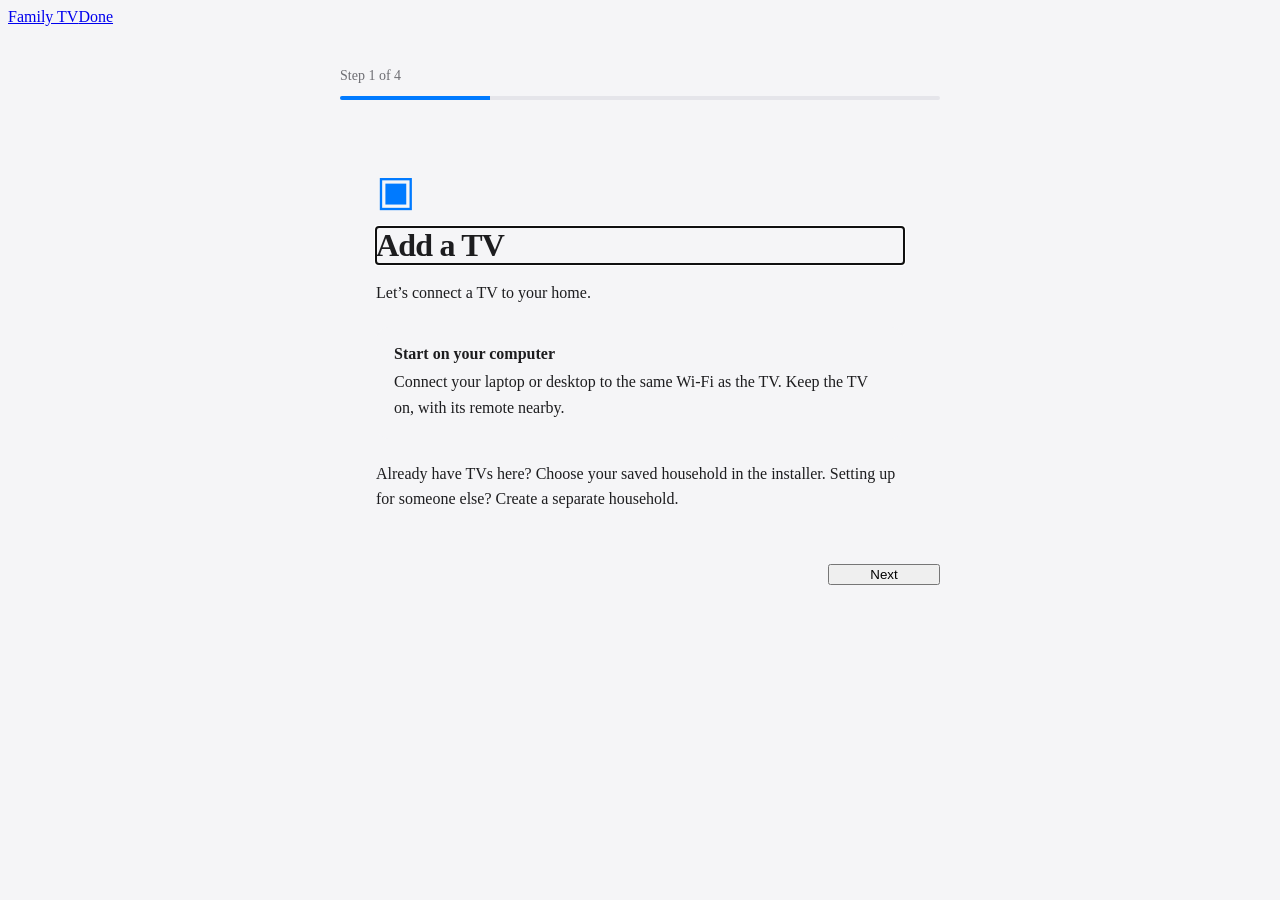
==== add-tv/index.html @ 58df8dc8 "Replace the landing page with Home and a step-by-step Add TV guide" ====
<!doctype html><html lang="en"><head><meta charset="utf-8"><meta name="viewport" content="width=device-width,initial-scale=1"><meta name="referrer" content="no-referrer"><title>Add TV · Family TV</title><link rel="stylesheet" href="https://family-tv-households.adoredhotel2.chatgpt.site/app.css"><link rel="stylesheet" href="wizard.css"></head><body><main>
<header class="app-header"><a class="brand" href="../">Family TV</a><a class="text-button" href="../">Done</a></header>
<div class="guide-shell"><p class="guide-progress" id="progress" aria-live="polite">Step 1 of 4</p><div class="guide-track" aria-hidden="true"><span id="track"></span></div>
<section class="card guide-step" data-step="0"><div class="guide-icon" aria-hidden="true">▣</div><h1>Add a TV</h1><p>Let’s connect a TV to your home.</p><div class="guide-note"><strong>Start on your computer</strong><p>Connect your laptop or desktop to the same Wi-Fi as the TV. Keep the TV on, with its remote nearby.</p></div><p class="secondary-text">Already have TVs here? Choose your saved household in the installer. Setting up for someone else? Create a separate household.</p></section>
<section class="card guide-step" data-step="1" hidden><h1>Get the installer</h1><p>One download opens your private setup guide.</p><label for="os">Your computer</label><select id="os"><option value="windows">Windows</option><option value="mac">Mac</option><option value="linux">Linux</option></select><a id="download" class="primary" href="../family-tv-setup.zip" download>Download installer</a><p class="footnote">On a phone? Open this same page on your computer to continue. You’ll use your phone again at the end.</p></section>
<section class="card guide-step" data-step="2" hidden><h1>Open the installer</h1><p id="openInstruction"></p><ol id="instructions"></ol><div class="guide-note"><strong>Leave the launcher open</strong><p>The setup window opens in your browser. It connects directly to the TV on your Wi-Fi.</p></div><details class="quiet-details"><summary>Need help opening it?</summary><p id="help"></p></details></section>
<section class="card guide-step" data-step="3" hidden><h1>Continue in the setup window</h1><p>The installer takes it from here.</p><ol><li>Choose your household and TV.</li><li>Approve prompts on that TV. The guide checks compatibility and tells you what to do next.</li><li>Wait for the connection check, then scan the private QR code with your phone.</li></ol><p class="footnote">Existing TVs update without running this guide again. Root support depends on the model and firmware; setup stops if it cannot verify support.</p></section>
<div class="guide-actions"><button class="secondary" id="back" hidden>Back</button><button class="primary" id="next">Next</button></div><p id="downloadNote" class="footnote" role="status"></p></div></main><script src="wizard.js"></script></body></html>
---- add-tv/wizard.css ----
[hidden]{display:none!important}body{background:var(--bg,#f5f5f7);color:var(--text,#1d1d1f)}.app-header{justify-content:space-between}.guide-shell{max-width:600px;margin:42px auto}.guide-progress{font-size:14px;color:var(--muted,#6e6e73);margin:0 0 12px}.guide-track{height:4px;background:var(--line,#e5e5ea);border-radius:9px;margin-bottom:30px;overflow:hidden}.guide-track span{display:block;height:100%;background:var(--blue,#007aff);width:25%;transition:width .2s}.guide-step{padding:36px;min-height:360px}.guide-step h1{font-size:32px;letter-spacing:-.8px;line-height:1.15;margin:12px 0 16px}.guide-step p{line-height:1.6}.guide-step li{padding:8px 0;line-height:1.6}.guide-icon{font-size:42px;color:var(--blue,#007aff)}.guide-note{background:var(--bg,#f5f5f7);border-radius:14px;padding:18px;margin:22px 0}.guide-note p{margin:6px 0 0}.guide-actions{display:flex;justify-content:flex-end;gap:12px}.guide-actions button{min-width:112px}.guide-step select{width:100%;margin:10px 0 24px;padding:13px;font:inherit;border:1px solid var(--line,#ddd);border-radius:12px;background:var(--surface,#fff);color:inherit}.guide-step .primary{display:inline-flex;text-decoration:none}.guide-step .quiet-details{margin-top:24px}a.primary{text-decoration:none}#downloadNote{text-align:right} @media(max-width:600px){.guide-shell{margin:24px auto}.guide-step{padding:24px;min-height:360px}.guide-step h1{font-size:28px}}
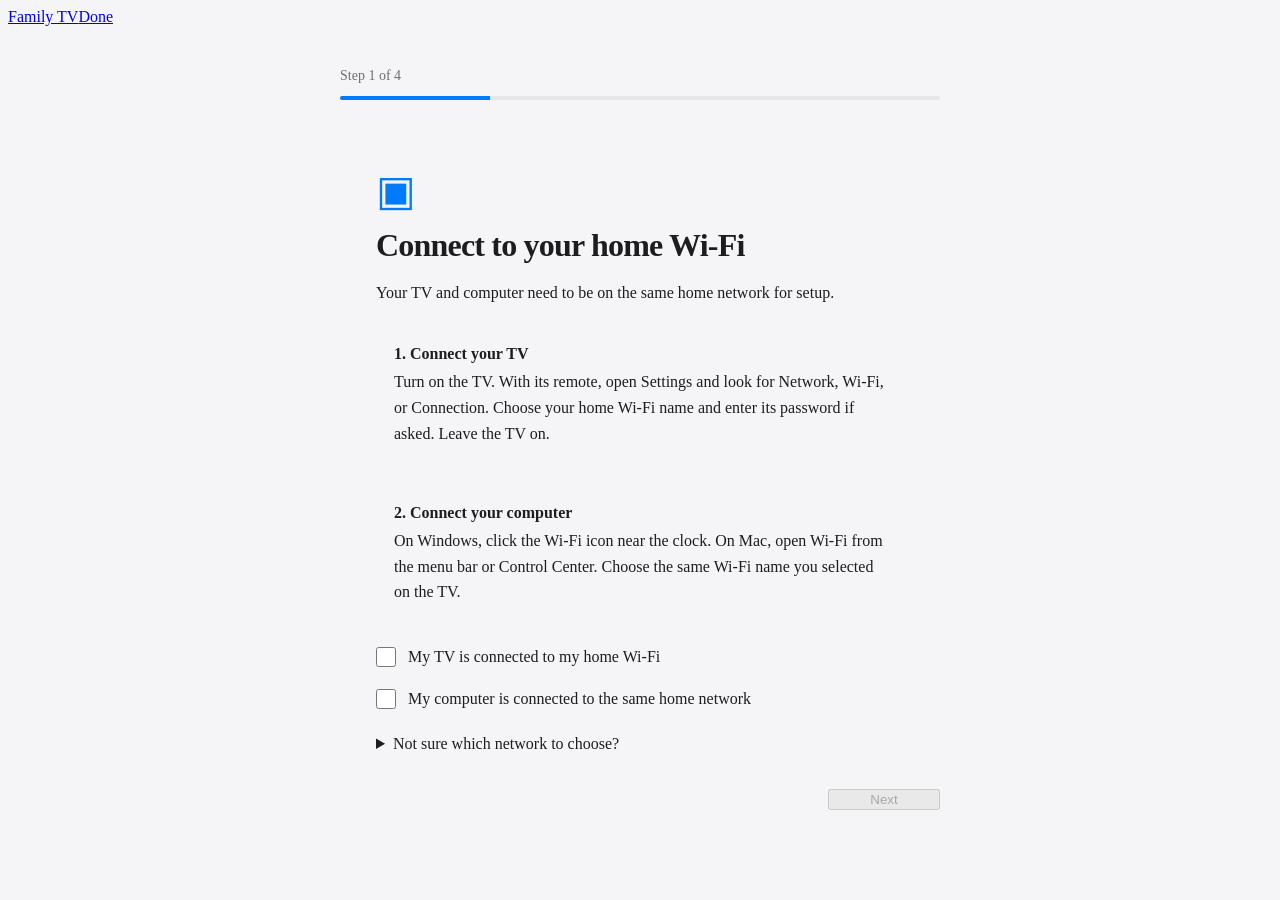
==== commit 6fa7dd43: "Explain Wi-Fi connection before setup and saving the phone app" ====
--- a/add-tv/index.html
+++ b/add-tv/index.html
@@ -1,8 +1,8 @@
-<!doctype html><html lang="en"><head><meta charset="utf-8"><meta name="viewport" content="width=device-width,initial-scale=1"><meta name="referrer" content="no-referrer"><title>Add TV · Family TV</title><link rel="stylesheet" href="https://family-tv-households.adoredhotel2.chatgpt.site/app.css"><link rel="stylesheet" href="wizard.css"></head><body><main>
-<header class="app-header"><a class="brand" href="../">Family TV</a><a class="text-button" href="../">Done</a></header>
-<div class="guide-shell"><p class="guide-progress" id="progress" aria-live="polite">Step 1 of 4</p><div class="guide-track" aria-hidden="true"><span id="track"></span></div>
-<section class="card guide-step" data-step="0"><div class="guide-icon" aria-hidden="true">▣</div><h1>Add a TV</h1><p>Let’s connect a TV to your home.</p><div class="guide-note"><strong>Start on your computer</strong><p>Connect your laptop or desktop to the same Wi-Fi as the TV. Keep the TV on, with its remote nearby.</p></div><p class="secondary-text">Already have TVs here? Choose your saved household in the installer. Setting up for someone else? Create a separate household.</p></section>
-<section class="card guide-step" data-step="1" hidden><h1>Get the installer</h1><p>One download opens your private setup guide.</p><label for="os">Your computer</label><select id="os"><option value="windows">Windows</option><option value="mac">Mac</option><option value="linux">Linux</option></select><a id="download" class="primary" href="../family-tv-setup.zip" download>Download installer</a><p class="footnote">On a phone? Open this same page on your computer to continue. You’ll use your phone again at the end.</p></section>
-<section class="card guide-step" data-step="2" hidden><h1>Open the installer</h1><p id="openInstruction"></p><ol id="instructions"></ol><div class="guide-note"><strong>Leave the launcher open</strong><p>The setup window opens in your browser. It connects directly to the TV on your Wi-Fi.</p></div><details class="quiet-details"><summary>Need help opening it?</summary><p id="help"></p></details></section>
-<section class="card guide-step" data-step="3" hidden><h1>Continue in the setup window</h1><p>The installer takes it from here.</p><ol><li>Choose your household and TV.</li><li>Approve prompts on that TV. The guide checks compatibility and tells you what to do next.</li><li>Wait for the connection check, then scan the private QR code with your phone.</li></ol><p class="footnote">Existing TVs update without running this guide again. Root support depends on the model and firmware; setup stops if it cannot verify support.</p></section>
-<div class="guide-actions"><button class="secondary" id="back" hidden>Back</button><button class="primary" id="next">Next</button></div><p id="downloadNote" class="footnote" role="status"></p></div></main><script src="wizard.js"></script></body></html>
+<!doctype html><html lang="en"><head><meta charset="utf-8"><meta name="viewport" content="width=device-width,initial-scale=1"><meta name="referrer" content="no-referrer"><title>Add TV · Family TV</title><link rel="stylesheet" href="https://family-tv-households.adoredhotel2.chatgpt.site/app.css"><link rel="stylesheet" href="wizard.css"></head><body><main>
+<header class="app-header"><a class="brand" href="../">Family TV</a><a class="text-button" href="../">Done</a></header>
+<div class="guide-shell"><p class="guide-progress" id="progress" aria-live="polite">Step 1 of 4</p><div class="guide-track" aria-hidden="true"><span id="track"></span></div>
+<section class="card guide-step" data-step="0"><div class="guide-icon" aria-hidden="true">▣</div><h1>Connect to your home Wi-Fi</h1><p>Your TV and computer need to be on the same home network for setup.</p><div class="guide-note"><strong>1. Connect your TV</strong><p>Turn on the TV. With its remote, open Settings and look for Network, Wi-Fi, or Connection. Choose your home Wi-Fi name and enter its password if asked. Leave the TV on.</p></div><div class="guide-note"><strong>2. Connect your computer</strong><p>On Windows, click the Wi-Fi icon near the clock. On Mac, open Wi-Fi from the menu bar or Control Center. Choose the same Wi-Fi name you selected on the TV.</p></div><label class="check-row"><input id="tvWifi" type="checkbox">My TV is connected to my home Wi-Fi</label><label class="check-row"><input id="computerWifi" type="checkbox">My computer is connected to the same home network</label><details class="quiet-details"><summary>Not sure which network to choose?</summary><p>Use your normal home network, not a guest network or a phone hotspot. If a device uses an Ethernet cable, connect it to the same home router. You can usually find the Wi-Fi name and password on your router or ask the person who manages your internet.</p><p>Being able to browse the internet on both devices does not necessarily mean they are on the same network.</p></details></section>
+<section class="card guide-step" data-step="1" hidden><h1>Get the installer</h1><p>One download opens your private setup guide.</p><label for="os">Your computer</label><select id="os"><option value="windows">Windows</option><option value="mac">Mac</option><option value="linux">Linux</option></select><a id="download" class="primary" href="../family-tv-setup.zip" download>Download installer</a><p class="footnote">On a phone? Open this same page on your computer to continue. You’ll use your phone again at the end.</p></section>
+<section class="card guide-step" data-step="2" hidden><h1>Open the installer</h1><p id="openInstruction"></p><ol id="instructions"></ol><div class="guide-note"><strong>Leave the launcher open</strong><p>The setup window opens in your browser. It connects directly to the TV on your Wi-Fi.</p></div><details class="quiet-details"><summary>Need help opening it?</summary><p id="help"></p></details></section>
+<section class="card guide-step" data-step="3" hidden><h1>Continue in the setup window</h1><p>The installer takes it from here.</p><ol><li>Choose your household and TV.</li><li>Approve prompts on that TV. The guide checks compatibility and tells you what to do next.</li><li>Wait for the connection check, then scan the private QR code with your phone.</li></ol><details class="quiet-details"><summary>Save Family TV to your phone’s Home Screen</summary><p><strong>iPhone / iPad:</strong> Open your private dashboard in Safari. Tap Share, then Add to Home Screen. Choose Open as Web App if offered, then Add.</p><p><strong>Android:</strong> In Chrome, tap the three-dot menu, then Install and create shortcut. Choose Install or Create shortcut and confirm. Some versions call it Add to Home screen.</p><p>These instructions are also in the app under Settings.</p></details><p class="footnote">Existing TVs update without running this guide again. Root support depends on the model and firmware; setup stops if it cannot verify support.</p></section>
+<div class="guide-actions"><button class="secondary" id="back" hidden>Back</button><button class="primary" id="next">Next</button></div><p id="downloadNote" class="footnote" role="status"></p></div></main><script src="wizard.js"></script></body></html>
--- a/add-tv/wizard.css
+++ b/add-tv/wizard.css
@@ -1 +1,3 @@
-[hidden]{display:none!important}body{background:var(--bg,#f5f5f7);color:var(--text,#1d1d1f)}.app-header{justify-content:space-between}.guide-shell{max-width:600px;margin:42px auto}.guide-progress{font-size:14px;color:var(--muted,#6e6e73);margin:0 0 12px}.guide-track{height:4px;background:var(--line,#e5e5ea);border-radius:9px;margin-bottom:30px;overflow:hidden}.guide-track span{display:block;height:100%;background:var(--blue,#007aff);width:25%;transition:width .2s}.guide-step{padding:36px;min-height:360px}.guide-step h1{font-size:32px;letter-spacing:-.8px;line-height:1.15;margin:12px 0 16px}.guide-step p{line-height:1.6}.guide-step li{padding:8px 0;line-height:1.6}.guide-icon{font-size:42px;color:var(--blue,#007aff)}.guide-note{background:var(--bg,#f5f5f7);border-radius:14px;padding:18px;margin:22px 0}.guide-note p{margin:6px 0 0}.guide-actions{display:flex;justify-content:flex-end;gap:12px}.guide-actions button{min-width:112px}.guide-step select{width:100%;margin:10px 0 24px;padding:13px;font:inherit;border:1px solid var(--line,#ddd);border-radius:12px;background:var(--surface,#fff);color:inherit}.guide-step .primary{display:inline-flex;text-decoration:none}.guide-step .quiet-details{margin-top:24px}a.primary{text-decoration:none}#downloadNote{text-align:right} @media(max-width:600px){.guide-shell{margin:24px auto}.guide-step{padding:24px;min-height:360px}.guide-step h1{font-size:28px}}
+[hidden]{display:none!important}body{background:var(--bg,#f5f5f7);color:var(--text,#1d1d1f)}.app-header{justify-content:space-between}.guide-shell{max-width:600px;margin:42px auto}.guide-progress{font-size:14px;color:var(--muted,#6e6e73);margin:0 0 12px}.guide-track{height:4px;background:var(--line,#e5e5ea);border-radius:9px;margin-bottom:30px;overflow:hidden}.guide-track span{display:block;height:100%;background:var(--blue,#007aff);width:25%;transition:width .2s}.guide-step{padding:36px;min-height:360px}.guide-step h1{font-size:32px;letter-spacing:-.8px;line-height:1.15;margin:12px 0 16px}.guide-step p{line-height:1.6}.guide-step li{padding:8px 0;line-height:1.6}.guide-icon{font-size:42px;color:var(--blue,#007aff)}.guide-note{background:var(--bg,#f5f5f7);border-radius:14px;padding:18px;margin:22px 0}.guide-note p{margin:6px 0 0}.guide-actions{display:flex;justify-content:flex-end;gap:12px}.guide-actions button{min-width:112px}.guide-step select{width:100%;margin:10px 0 24px;padding:13px;font:inherit;border:1px solid var(--line,#ddd);border-radius:12px;background:var(--surface,#fff);color:inherit}.guide-step .primary{display:inline-flex;text-decoration:none}.guide-step .quiet-details{margin-top:24px}a.primary{text-decoration:none}#downloadNote{text-align:right} @media(max-width:600px){.guide-shell{margin:24px auto}.guide-step{padding:24px;min-height:360px}.guide-step h1{font-size:28px}}
+
+.check-row{display:flex;gap:12px;align-items:flex-start;margin:18px 0;line-height:1.5;font-size:16px}.check-row input{width:20px;height:20px;flex:0 0 20px;accent-color:#007aff;margin:2px 0 0}
